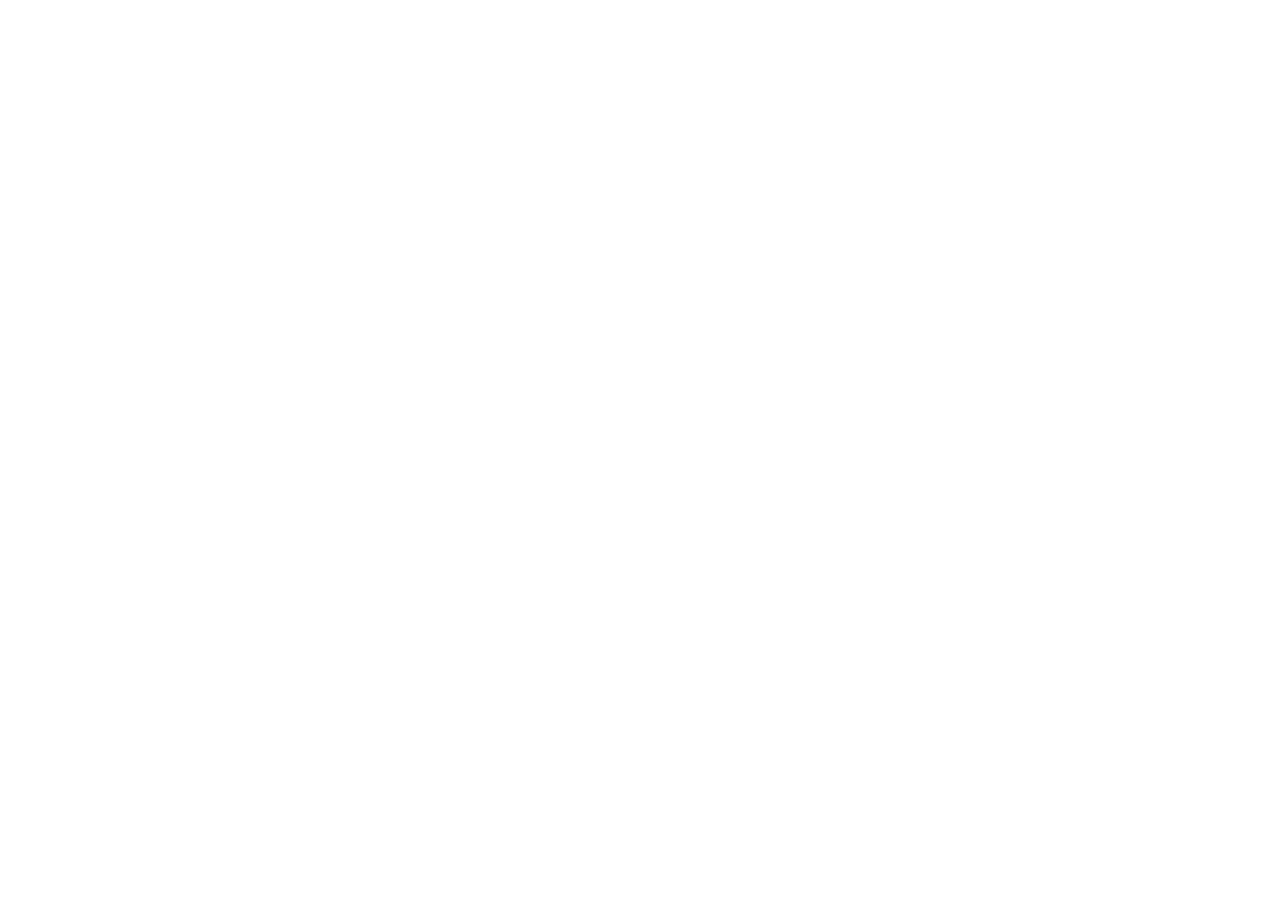
==== project1/index.html @ 3ed69c6e "adding html standard boilerplate" ====
<!DOCTYPE html>
<html lang="en">
<head>
    <meta charset="UTF-8">
    <meta name="viewport" content="width=device-width, initial-scale=1.0">
    <title>Document</title>
</head>
<body>
    
</body>
</html>
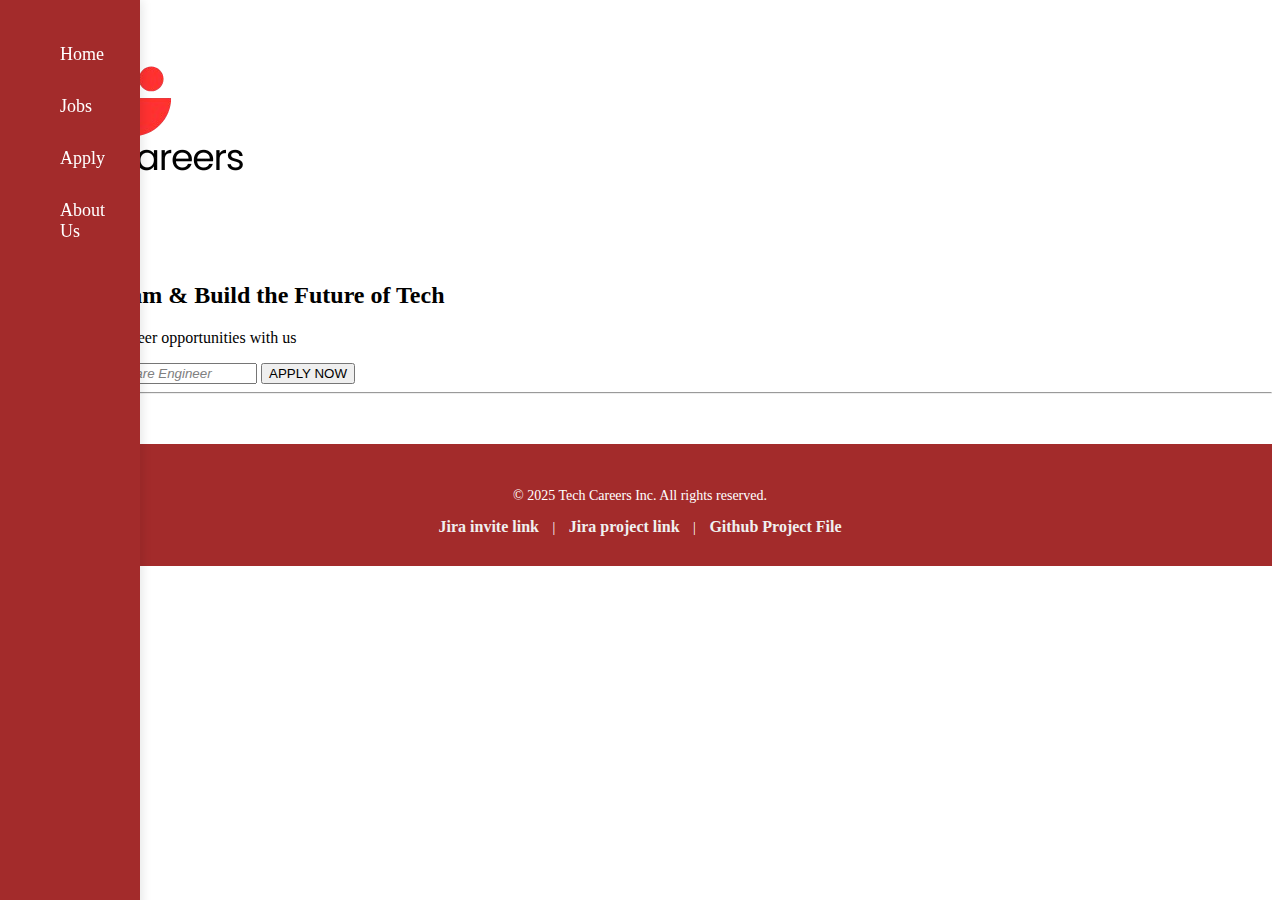
==== commit 663f1175: "home page and company logo" ====
--- a/project1/index.html
+++ b/project1/index.html
@@ -3,9 +3,44 @@
 <head>
     <meta charset="UTF-8">
     <meta name="viewport" content="width=device-width, initial-scale=1.0">
+    <link rel="stylesheet" href="../styles/styles.css">
     <title>Document</title>
 </head>
 <body>
+
+    <img src="images/logo.png" alt="Company Logo">
+
+<h1 hidden>Navigation</h1>
+<aside class="job-links">
+    <ul>
+        <li><a href="index.html">Home</a></li>
+        <li><a href="jobs.html">Jobs</a></li>
+        <li><a href="apply.html">Apply</a></li>
+        <li><a href="about.html">About Us</a></li>
+    </ul>
+</aside>
+
+<h2>Join Our Team & Build the Future of Tech</h2>
+<p>Explore exciting career opportunities with us</p> 
+
+<form>
+    <label for="job-title">Job Title:</label>
+    <input type="text" id="job-title" name="job-title" placeholder="e.g. Software Engineer">
+    <button type="submit">APPLY NOW</button>
+</form>
+
+<hr>
+
+<footer class="main-footer">
+    <div class="footer-content">
+        <p>&copy; 2025 Tech Careers Inc. All rights reserved.</p>
+        <nav>
+             <a href="https://id.atlassian.com/invite/p/jira-software?id=vogG_QdzQOGIyAK_Hb6ixg" target="_blank">Jira invite link</a> |
+             <a href="https://lsvj.atlassian.net/jira/software/projects/SCRUM/boards/1/backlog" target="_blank">Jira project link</a> |
+             <a href="https://github.com/JordanThomasButler/LVSJ-GroupProj" target="_blank">Github Project File</a>
+        </nav>
+    </div>
     
 </body>
-</html>+</html>
+
--- a/styles/styles.css
+++ b/styles/styles.css
@@ -0,0 +1,331 @@
+/* General Layout for job page*/
+body.job-page {
+    font-family: Arial, sans-serif;
+    margin: 0;
+    padding: 0;
+    box-sizing: border-box;
+}
+
+/* General Layout for application page*/
+body.application-page {
+    font-family: Arial, sans-serif;
+    margin: 0;
+    padding: 0;
+    box-sizing: border-box;
+}
+
+/*Alters the headers of the thing with "header-content" class*/
+header .header-content {
+    max-width: 80%; 
+    margin: 0 auto; 
+    padding: 20px 0; 
+    text-align: center;
+}
+
+/*alters the asides of the things with the "job-links" class */
+aside.job-links {
+    background-color: #a32b2b;
+    color: white;
+    width: 100px;
+    padding: 20px;
+    position: fixed;
+    top: 0;
+    left: 0;
+    height: 100%;
+    box-shadow: 2px 0 10px rgba(0, 0, 0, 0.1);
+    z-index: 11; 
+}
+
+/*Makes the list in the aside "job links" list style: none */
+aside.job-links ul {
+    list-style: none;
+}
+
+/*Thinks of the class with the list element have an added bottom margin (moves it up) */
+aside.job-links ul li {
+    margin-bottom: 15px;
+}
+
+/*Alters things with the a tag (hyperlink), here it means the text you see on the side*/
+aside.job-links ul li a {
+    color: white;
+    font-size: 18px;
+    text-decoration: none;
+    display: block;
+    padding: 8px 0;
+    transition: background-color 0.3s;
+}
+
+/*When you hover over the things mentioned above the background is changed and a border is created to show it is hovered over*/
+aside.job-links ul li a:hover {
+    background-color: #ae3a3a;
+    border-radius: 5px;
+}
+
+/* Header for the jobs  */
+header.job-header {
+    background-color: #a32b2b;
+    color: white;
+    padding: 0; /* Remove padding to make the header full width */
+    position: fixed; /* Position the header at the top */
+    top: 0;
+    left: 0;
+    width: 100%; /* Make the header take up the full width */
+    z-index: 10; /* Ensure it stays on top */
+    text-align: center;
+    margin-left: 10%;
+}
+
+/* Removes padding and sets list style of the unordered list to none */
+header.job-header nav ul {
+    list-style: none;
+    padding: 0;
+}
+
+/* Displays it inline and adds a margin on the right to move it left */
+header.job-header nav ul li {
+    display: inline;
+    margin-right: 15px;
+}
+
+/* Alters the things with the a tag within the aforementioned tags */
+header.job-header nav ul li a {
+    color: white;
+    text-decoration: none;
+}
+
+/* Alters all h1 tags within the "job header" class, removing the margin */
+header.job-header h1 {
+    font-size: 2.5rem;
+    margin: 0; /* Remove margin to make the title stick to the edges */
+}
+
+/* Alters the main content for the job descriptions */
+main.job-main-content {
+    margin-top: 100px;
+    display: flex;
+    justify-content: space-between;
+    padding: 20px;
+    flex-wrap: wrap;
+}
+
+/* Job Section Container, used to create and alter the container the job data holds */
+section.job-section-container {
+    display: flex;
+    flex-wrap: wrap;
+    gap: 20px;
+    width: 80%; /* Change from 100% to 70% */
+    margin-left: auto; /* Align it to the right */
+}
+
+/* Alters the design of the job row, setting the difference between each row and how that difference is determined/alters if a row is expanded. */
+section.job-row {
+    display: flex;
+    justify-content: space-between;
+    gap: 20px;
+    width: 100%;
+}
+
+/* Centered Row for AI/ML Engineer that is on a row by itself, it has its own class for this specifically*/
+section.job-row.center-row {
+    justify-content: center;
+}
+
+/* Alters the appearance of the entire job section */
+section.job-section {
+    background-color: #f4f4f4;
+    padding: 15px;
+    border-radius: 8px;
+    width: 48%; /* Two sections per row */
+    box-shadow: 0 4px 12px rgba(0, 0, 0, 0.1);
+    max-width: 100%;  /* Ensures that it doesn't stretch more than the container */
+    min-height: 400px;
+    display: flex;
+    flex-direction: column;
+    justify-content: space-between;
+}
+
+/* Header for Job Section */
+section.job-section .job-header {
+    display: flex;
+    flex-direction: column;
+    align-items: center;
+    justify-content: center;
+    cursor: pointer;
+    background-color: #a32b2b;
+    color: white;
+    padding: 10px;
+    border-radius: 8px;
+    position: relative;
+}
+
+/* Alters h2 headings within the job section */
+section.job-section .job-header h2 {
+    font-size: 1.5rem;
+}
+
+/* Alters the images within the job section */
+section.job-section .job-header .job-image {
+    width: 100%;
+    height: 250px;
+    object-fit: cover;
+    border-radius: 8px;
+}
+
+/* Specifcially alters the Job Description */
+section.job-section .job-description {
+    display: none;
+    margin-top: 15px;
+}
+
+/* Changes colour of h3 elements */
+section.job-section .job-description h3 {
+    color: #333;
+}
+
+/* Padding to the left of the ul elements of the job description. */
+section.job-section .job-description ul {
+    padding-left: 20px;
+}
+
+/* Adds a marging to the bottom of the list elements in the job description class, this moves it up slightly */
+section.job-section .job-description li {
+    margin-bottom: 5px;
+}
+
+/* ALters the Footer Section of the job containers*/
+footer.job-footer {
+    background-color: #333;
+    color: white;
+    padding: 20px;
+    text-align: center;
+    margin-top: 20px;
+}
+
+/* Hyperlink of the footer section altered */
+footer.job-footer a {
+    color: #ccc;
+    text-decoration: none;
+}
+
+/* When you hover over the hyperlink at the footer of the job container */
+footer.job-footer a:hover {
+    color: white;
+}
+
+
+.toggle-box {
+    display: none;
+}
+
+/* Show description only if checkbox is checked */
+.toggle-box:checked + .job-header + .job-description {
+    display: block;
+}
+
+/* Main Footer Styling */
+footer.main-footer {
+    background-color: #a32b2b;
+    color: white;
+    padding: 30px 20px;
+    text-align: center;
+    position: relative;
+    margin-top: 50px;
+    font-size: 14px;
+}
+
+footer.main-footer nav a {
+    color: #f0f0f0;
+    margin: 0 10px;
+    font-size: medium;
+    font-weight: bold;
+    text-decoration: none;
+}
+
+footer.main-footer nav a:hover {
+    text-decoration: underline;
+}
+
+
+/* Size alteration/limiting */
+@media (max-width: 800px) {
+    
+    /* Alters the row size of the containers to fit within certain bounds */
+    section.job-row {
+        flex-direction: column;
+        align-items: center;
+    }
+
+    /* Sets the width and height of the section job sections. */
+    section.job-section {
+        width: 100%;
+        height: 100%;
+    }
+}
+
+/* Header for application page */
+header.apply-header {
+    background-color: #a32b2b;
+    color: white;
+    padding: 0; /* Remove padding to make the header full width */
+    position: static; 
+    top: 0;
+    left: 0;
+    width: 100%; /* Make the header take up the full width */
+    z-index: 10; /* Ensure it stays on top */
+    text-align: center;
+}
+
+div.form-section {
+    margin-top: 20px; /* This stops the form from going 'under' the header element */
+    margin-left: 180px; /* This stops the form from going 'under' the aside element */
+    padding: 20px;
+}
+
+/* This id is used for div elements as it is more aesthetically pleasing and breaks up the page visually */
+#divider {
+    width: 100%;
+    height: 2px;
+    background-color: gray;
+    margin-top: 15px;
+    margin-bottom: 15px;
+}
+
+/* Styling the placeholders for the application page */
+input::placeholder {
+    color: gray;
+    font-style: italic;
+}
+
+table.skills-table {
+    margin: auto;
+    text-align: center;
+}
+
+table.skills-table, th.skills-table-header, td.skills-table-data {
+    border: 1px solid black;
+    border-collapse: collapse;
+}
+
+span.bold {
+    font-weight: bold;
+    text-align: center;
+}
+
+div.form-section {
+    width: 80%;
+    justify-content: center;
+    margin-left: 250px;
+}
+
+body.application-page input[type="text"]:invalid,
+body.application-page input[type="email"]:invalid {
+    border: none;
+    border-bottom: 2px solid red;
+}
+
+body.application-page input[type="text"]:valid,
+body.application-page input[type="email"]:valid {
+    border: none;
+    border-bottom: 2px solid green;
+}
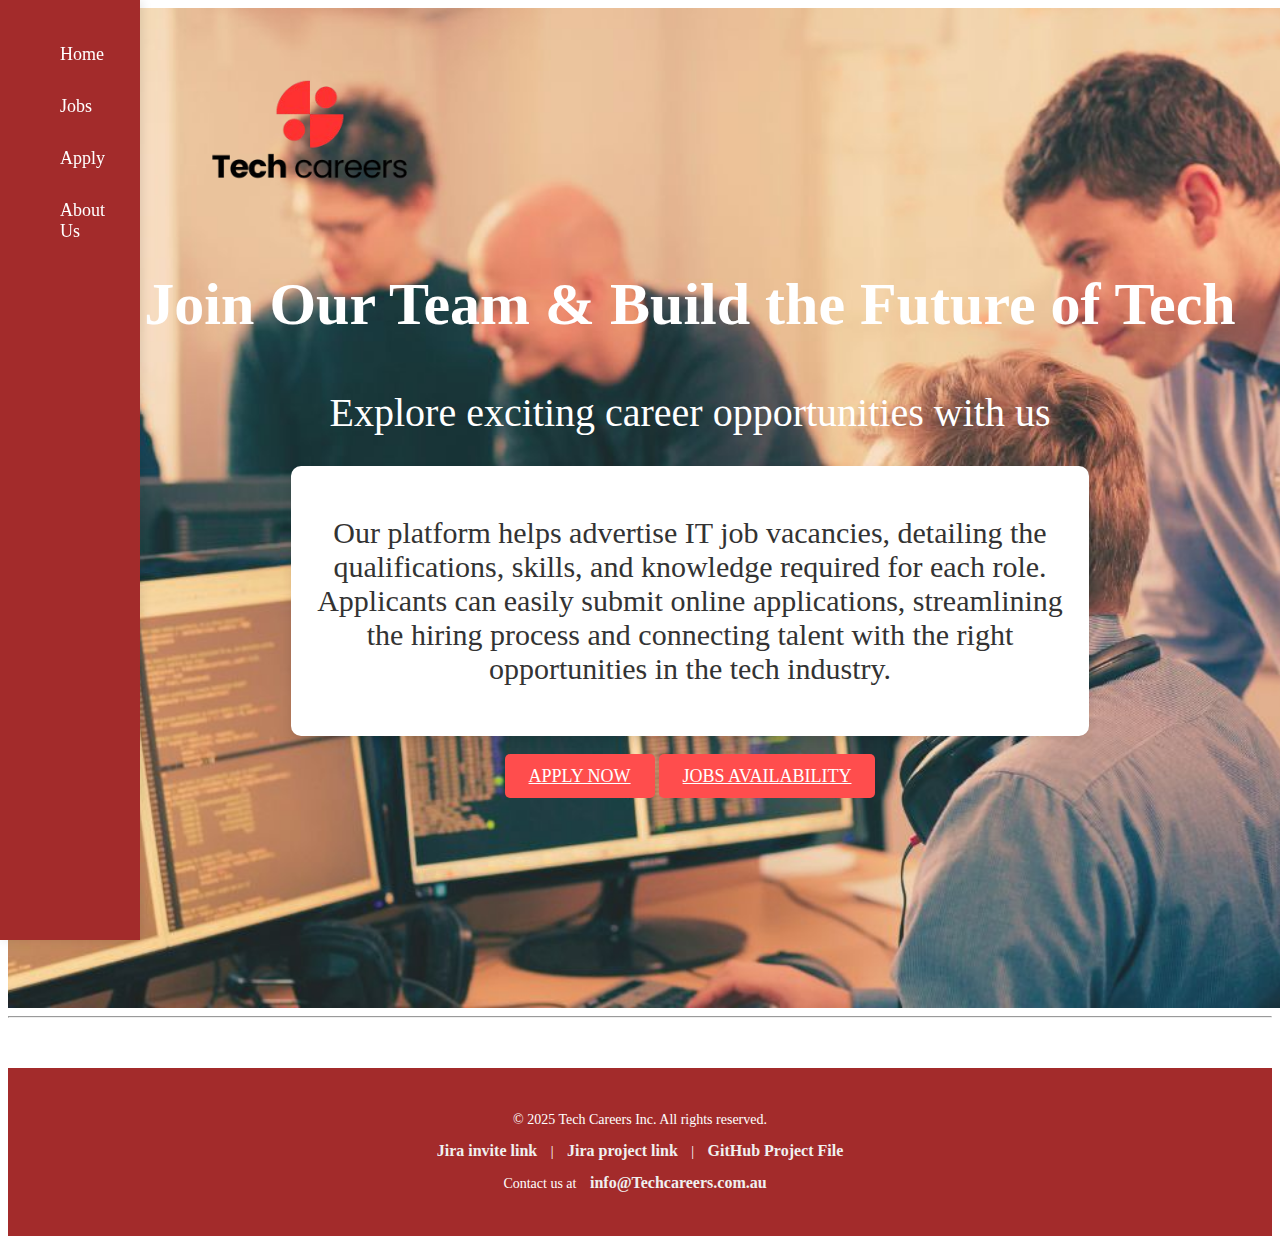
==== commit fc2d1200: "fixing home page and css styling" ====
--- a/project1/index.html
+++ b/project1/index.html
@@ -4,43 +4,71 @@
     <meta charset="UTF-8">
     <meta name="viewport" content="width=device-width, initial-scale=1.0">
     <link rel="stylesheet" href="../styles/styles.css">
-    <title>Document</title>
+    <title>Tech Careers Inc.</title>
+    <style>
+        .content {
+            background-image: url('images/Tech.jpg');
+            background-size: cover;
+            background-position: center;
+            min-height: 750px; /* Ensures full height */
+            display: flex;
+            flex-direction: column;
+            align-items: center;
+            justify-content: center;
+            padding: 50px;
+            text-align: center;
+        }
+    </style>
 </head>
 <body>
+    <!-- Sidebar Navigation -->
+    <aside class="job-links">
+        <ul>
+            <li><a href="index.html">Home</a></li>
+            <li><a href="jobs.html">Jobs</a></li>
+            <li><a href="apply.html">Apply</a></li>
+            <li><a href="about.html">About Us</a></li>
+        </ul>
+    </aside>
 
-    <img src="images/logo.png" alt="Company Logo">
+    <!-- Main Content Section -->
+    <section class="content">
+        <div class="logo-overlay">
+            <img src="images/logo.png" alt="Company Logo">
+        </div>
+        <h1>Join Our Team & Build the Future of Tech</h1>
+        <p>Explore exciting career opportunities with us</p> 
 
-<h1 hidden>Navigation</h1>
-<aside class="job-links">
-    <ul>
-        <li><a href="index.html">Home</a></li>
-        <li><a href="jobs.html">Jobs</a></li>
-        <li><a href="apply.html">Apply</a></li>
-        <li><a href="about.html">About Us</a></li>
-    </ul>
-</aside>
+        <!-- Job Description -->
+        <section class="description">
+            <p>
+                Our platform helps advertise IT job vacancies, detailing the qualifications, skills, and knowledge required for each role. Applicants can easily submit online applications, streamlining the hiring process and connecting talent with the right opportunities in the tech industry.
+            </p>
+        </section>
 
-<h2>Join Our Team & Build the Future of Tech</h2>
-<p>Explore exciting career opportunities with us</p> 
+        <!-- Application Form -->
+        <section class="application-form">
+            <form>
+                <a href="apply.html" class="apply-button">APPLY NOW</a>
+                <a href="jobs.html" class="jobs-button">JOBS AVAILABILITY</a>
+            </form>
+        </section>
+    </section>
 
-<form>
-    <label for="job-title">Job Title:</label>
-    <input type="text" id="job-title" name="job-title" placeholder="e.g. Software Engineer">
-    <button type="submit">APPLY NOW</button>
-</form>
+    <hr>
 
-<hr>
+    <!-- Footer Section -->
+    <footer class="main-footer">
+        <div class="footer-content">
+            <p>&copy; 2025 Tech Careers Inc. All rights reserved.</p>
+            <nav>
+                <a href="https://id.atlassian.com/invite/p/jira-software?id=vogG_QdzQOGIyAK_Hb6ixg" target="_blank">Jira invite link</a> |
+                <a href="https://lsvj.atlassian.net/jira/software/projects/SCRUM/boards/1/backlog" target="_blank">Jira project link</a> |
+                <a href="https://github.com/JordanThomasButler/LVSJ-GroupProj" target="_blank">GitHub Project File</a>    
+            <p>Contact us at <a href="mailto:info@yourcompany.com.au">info@Techcareers.com.au</a></p>
+            </nav>
+        </div>
+    </footer>
 
-<footer class="main-footer">
-    <div class="footer-content">
-        <p>&copy; 2025 Tech Careers Inc. All rights reserved.</p>
-        <nav>
-             <a href="https://id.atlassian.com/invite/p/jira-software?id=vogG_QdzQOGIyAK_Hb6ixg" target="_blank">Jira invite link</a> |
-             <a href="https://lsvj.atlassian.net/jira/software/projects/SCRUM/boards/1/backlog" target="_blank">Jira project link</a> |
-             <a href="https://github.com/JordanThomasButler/LVSJ-GroupProj" target="_blank">Github Project File</a>
-        </nav>
-    </div>
-    
 </body>
-</html>
-
+</html>--- a/styles/styles.css
+++ b/styles/styles.css
@@ -329,3 +329,90 @@
     border: none;
     border-bottom: 2px solid green;
 }
+
+/* Logo overlay */
+.logo-overlay {
+    position: absolute;
+    top: 35px;
+    left: 200px;
+}
+
+.logo-overlay img {
+    width: 220px; 
+}
+
+/* Background image */
+.content {
+    background-size: cover;
+    background-position: center;
+    background-repeat: no-repeat;
+    width: 100%;
+    height: 100vh;
+    display: flex;
+    flex-direction: column;
+    align-items: center;
+    justify-content: center;
+    text-align: center;
+    padding: 50px;
+}
+
+/* Title */
+.content h1 {
+    font-size: 60px;
+    font-weight: bold;
+    color: white;
+    text-align: center;
+    margin-bottom: 10px;
+}
+
+/* Subtitle  */
+.content p {
+    font-size: 40px;
+    color: white;
+    text-align: center;
+    margin-bottom: 30px;
+}
+
+/* Centered white description box */
+.description {
+    background-color: white;
+    padding: 20px;
+    border-radius: 10px;
+    width: 60%;
+    text-align: center;
+    box-shadow: 0px 4px 10px rgba(0, 0, 0, 0.1);
+    margin-bottom: 30px;
+}
+
+.description p {
+    font-size: 30px;
+    color: #333;
+}
+
+/* Styling for application button */
+.application-form {
+    text-align: center;
+}
+
+.apply-button, .jobs-button {
+    padding: 12px 24px;
+    font-size: 18px;
+    background-color: #ff4d4d;
+    color: white;
+    border: none;
+    cursor: pointer;
+    border-radius: 5px;
+}
+
+.apply-button:hover {
+    background-color: #ff6666;
+}
+
+/* Jobs Availability button styling */
+.jobs-button {
+    background-color: #ff4d4d;
+}
+
+.jobs-button:hover {
+    background-color: #ff6666;
+}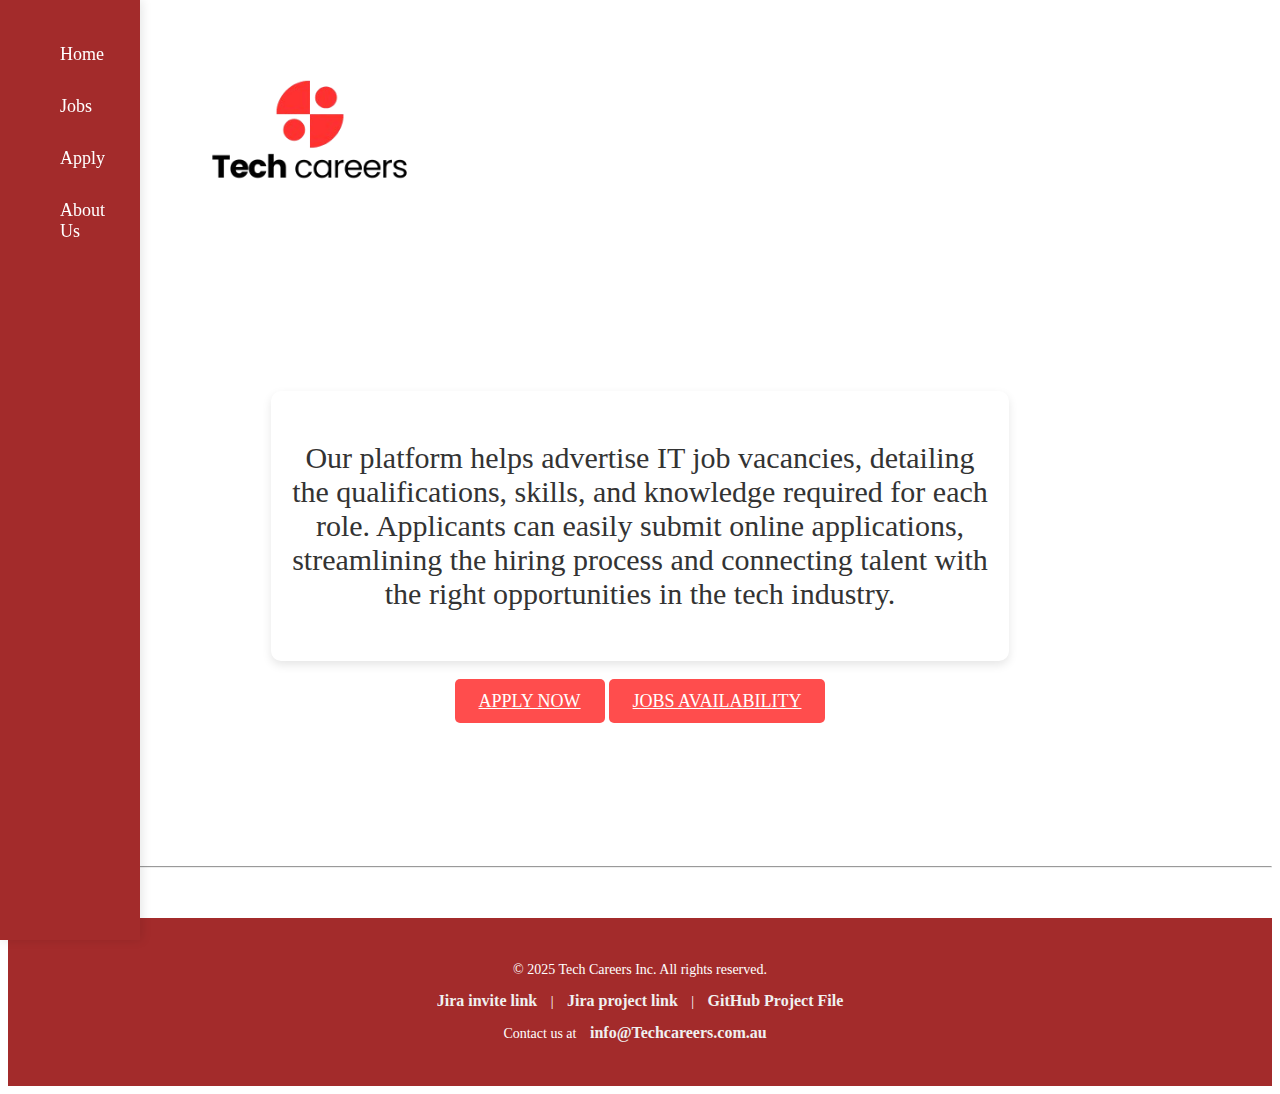
==== commit 970fa22b: "Test commit" ====
--- a/project1/index.html
+++ b/project1/index.html
@@ -5,20 +5,6 @@
     <meta name="viewport" content="width=device-width, initial-scale=1.0">
     <link rel="stylesheet" href="../styles/styles.css">
     <title>Tech Careers Inc.</title>
-    <style>
-        .content {
-            background-image: url('images/Tech.jpg');
-            background-size: cover;
-            background-position: center;
-            min-height: 750px; /* Ensures full height */
-            display: flex;
-            flex-direction: column;
-            align-items: center;
-            justify-content: center;
-            padding: 50px;
-            text-align: center;
-        }
-    </style>
 </head>
 <body>
     <!-- Sidebar Navigation -->
@@ -33,7 +19,7 @@
 
     <!-- Main Content Section -->
     <section class="content">
-        <div class="logo-overlay">
+        <div class="logo">
             <img src="images/logo.png" alt="Company Logo">
         </div>
         <h1>Join Our Team & Build the Future of Tech</h1>
--- a/styles/styles.css
+++ b/styles/styles.css
@@ -39,6 +39,12 @@
 /*Makes the list in the aside "job links" list style: none */
 aside.job-links ul {
     list-style: none;
+}
+
+aside.job-links .logo-image{
+    width: 120px;
+    height: auto;
+    display: block;
 }
 
 /*Thinks of the class with the list element have an added bottom margin (moves it up) */
@@ -297,27 +303,31 @@
     font-style: italic;
 }
 
+/* Aligns the table so it is centered */
 table.skills-table {
     margin: auto;
     text-align: center;
 }
 
+/* Adds border to table element in application page */
 table.skills-table, th.skills-table-header, td.skills-table-data {
     border: 1px solid black;
     border-collapse: collapse;
 }
 
+/* Using the span element, any text wrapped with <span> will become bold */
 span.bold {
     font-weight: bold;
-    text-align: center;
-}
-
+}
+
+/* Resizes the form section of the application page and centers it */
 div.form-section {
     width: 80%;
     justify-content: center;
     margin-left: 250px;
 }
 
+/* The styling below is to add a border to the bottom of the text input elements which is red when the validation is invalid and green when it is valid */ 
 body.application-page input[type="text"]:invalid,
 body.application-page input[type="email"]:invalid {
     border: none;
@@ -329,31 +339,29 @@
     border: none;
     border-bottom: 2px solid green;
 }
-
 /* Logo overlay */
-.logo-overlay {
+.logo {
     position: absolute;
     top: 35px;
     left: 200px;
 }
 
-.logo-overlay img {
+.logo img {
     width: 220px; 
 }
 
 /* Background image */
 .content {
+    background-image: url('images/Tech.jpg');
     background-size: cover;
     background-position: center;
-    background-repeat: no-repeat;
-    width: 100%;
-    height: 100vh;
+    min-height: 750px; /* Ensures full height */
     display: flex;
     flex-direction: column;
     align-items: center;
     justify-content: center;
-    text-align: center;
     padding: 50px;
+    text-align: center;
 }
 
 /* Title */
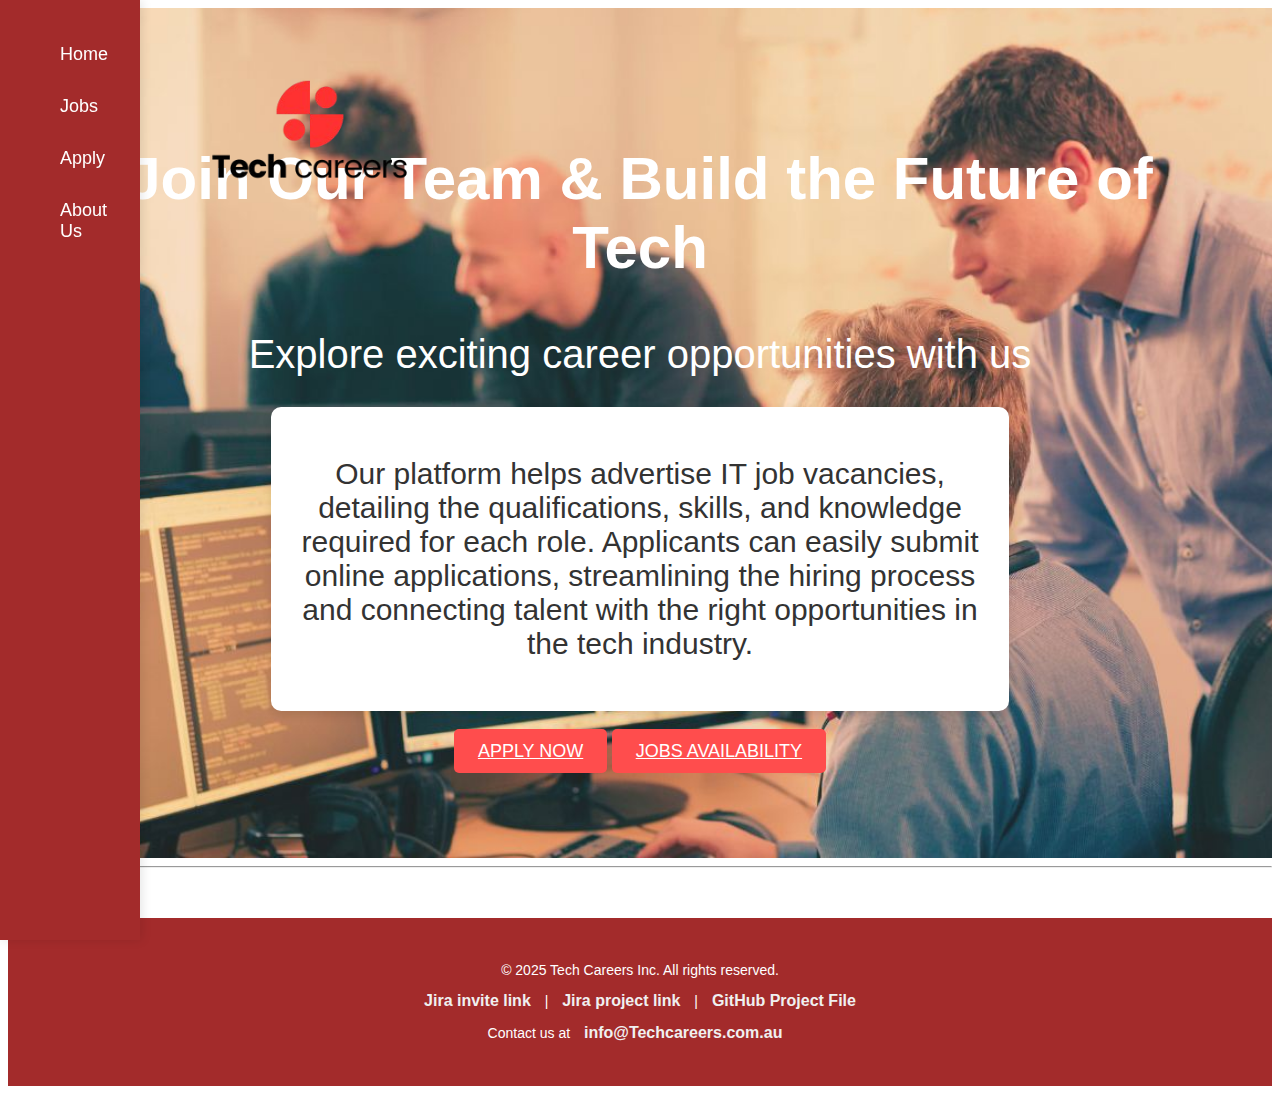
==== commit ffcf69c9: "changing font on home page so they are all the same" ====
--- a/project1/index.html
+++ b/project1/index.html
@@ -6,7 +6,7 @@
     <link rel="stylesheet" href="../styles/styles.css">
     <title>Tech Careers Inc.</title>
 </head>
-<body>
+<body class="home-page">
     <!-- Sidebar Navigation -->
     <aside class="job-links">
         <ul>
--- a/styles/styles.css
+++ b/styles/styles.css
@@ -12,6 +12,10 @@
     margin: 0;
     padding: 0;
     box-sizing: border-box;
+}
+
+body.home-page {
+    font-family: Arial, sans-serif;
 }
 
 /*Alters the headers of the thing with "header-content" class*/
@@ -332,6 +336,7 @@
 body.application-page input[type="email"]:invalid {
     border: none;
     border-bottom: 2px solid red;
+    background-color: hsl(0, 0%, 83%, 60%);
 }
 
 body.application-page input[type="text"]:valid,
@@ -423,4 +428,14 @@
 
 .jobs-button:hover {
     background-color: #ff6666;
+}
+
+div.application-page-logo .logo-image {
+    position: relative;
+    left: -45px;
+}
+
+textarea.other-skills {
+    width: 600px;
+    height: 100px;
 }